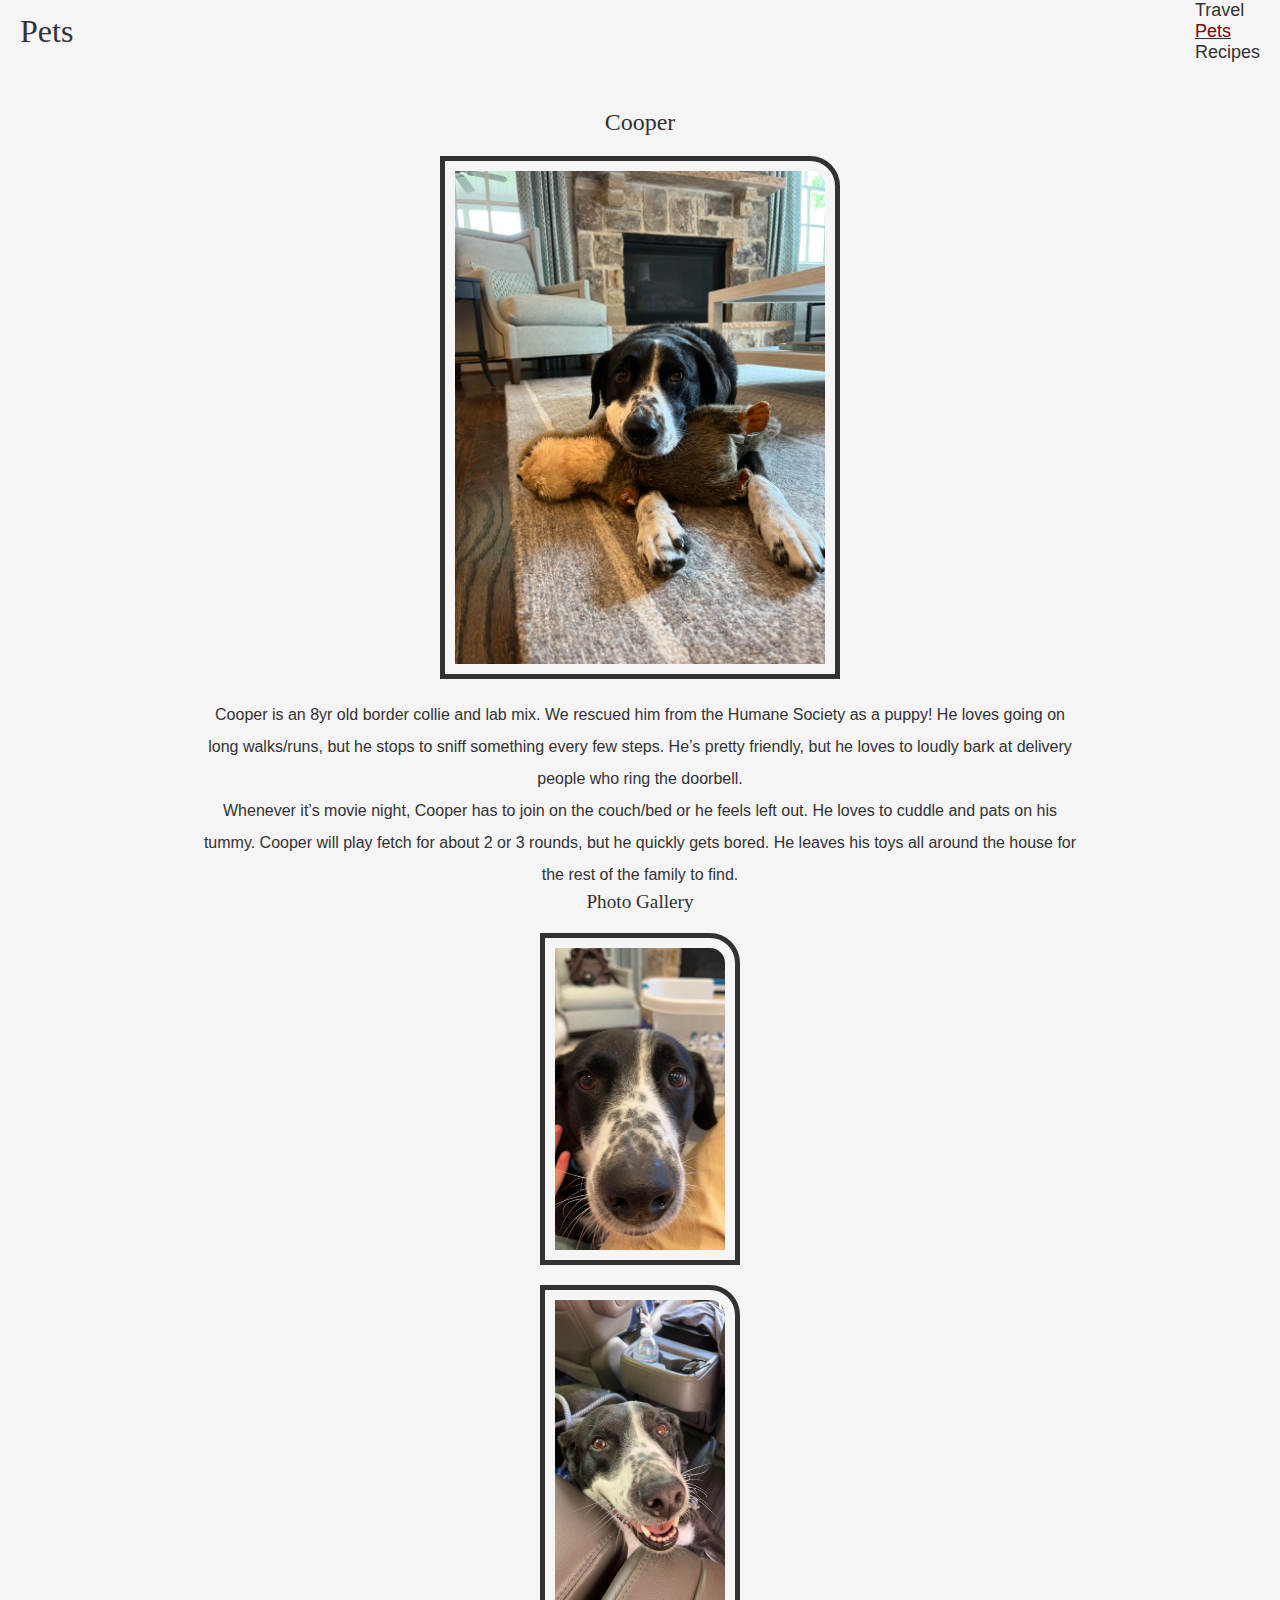
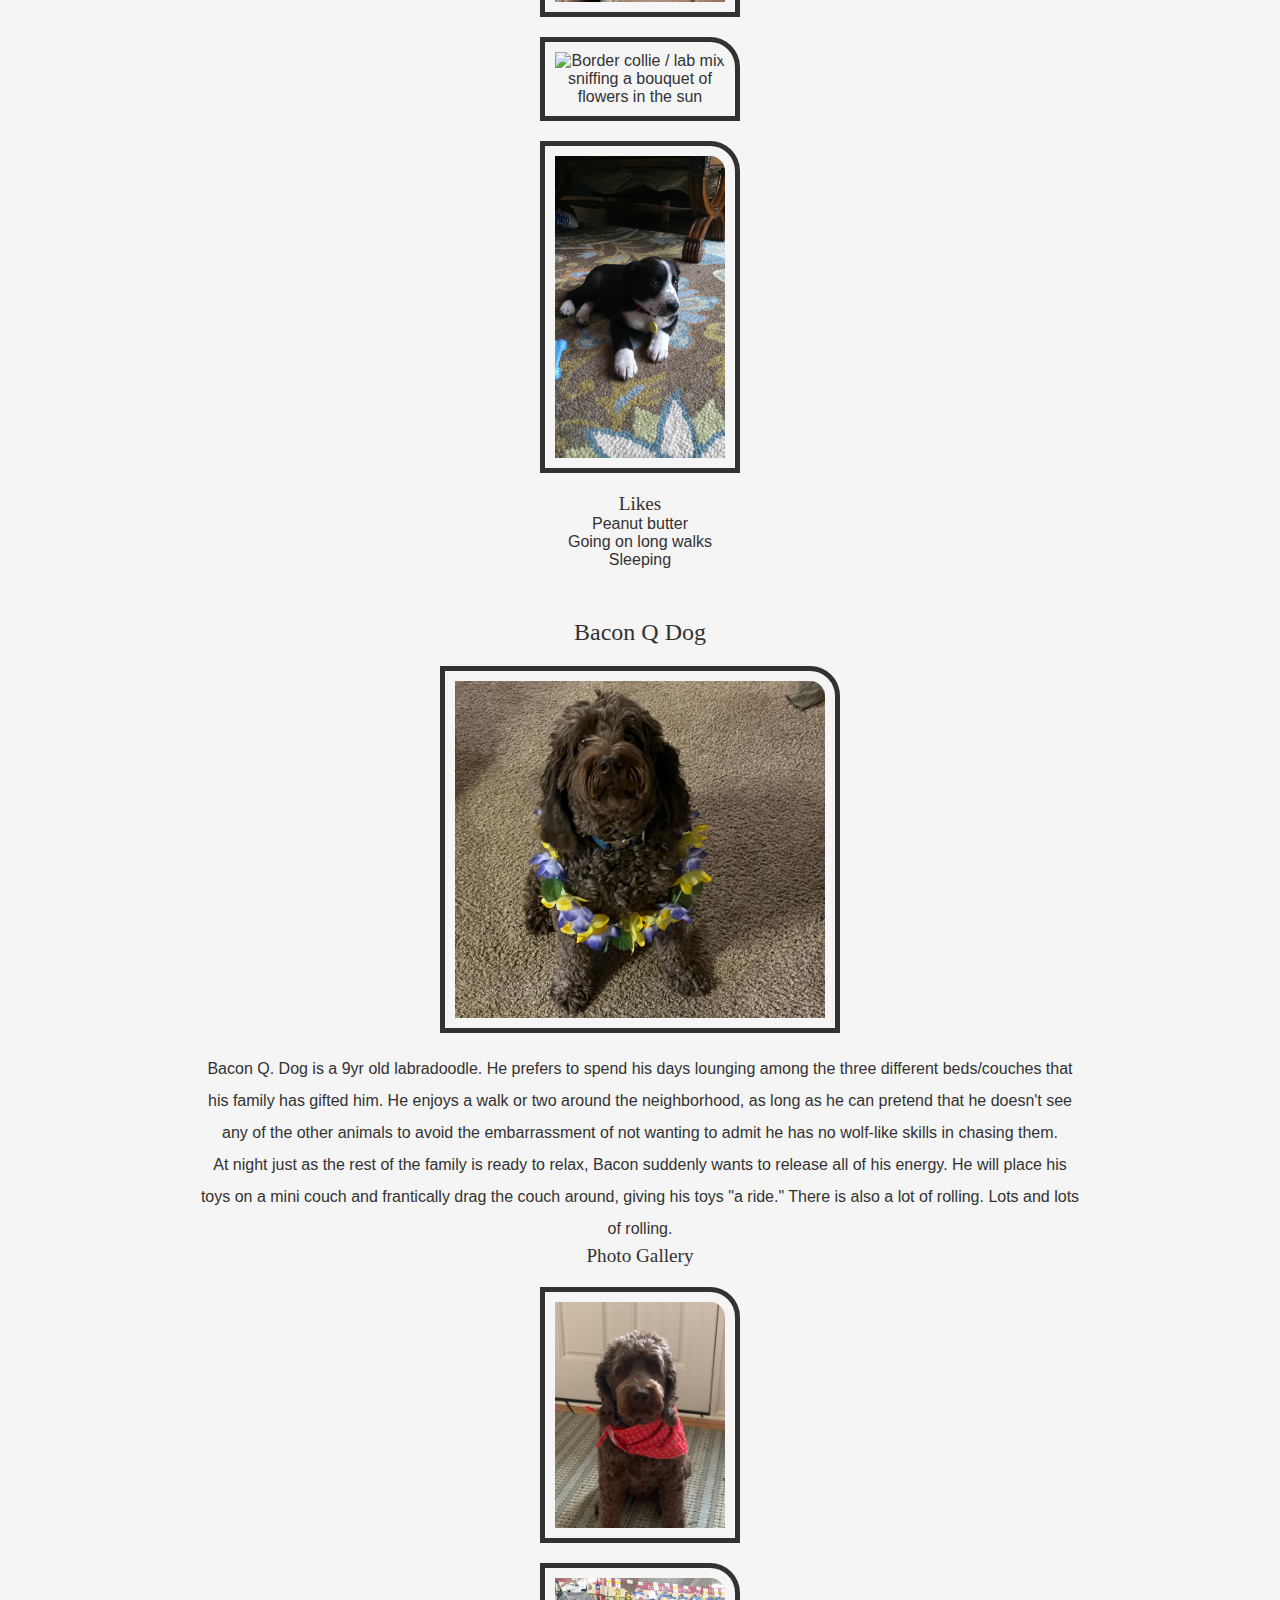
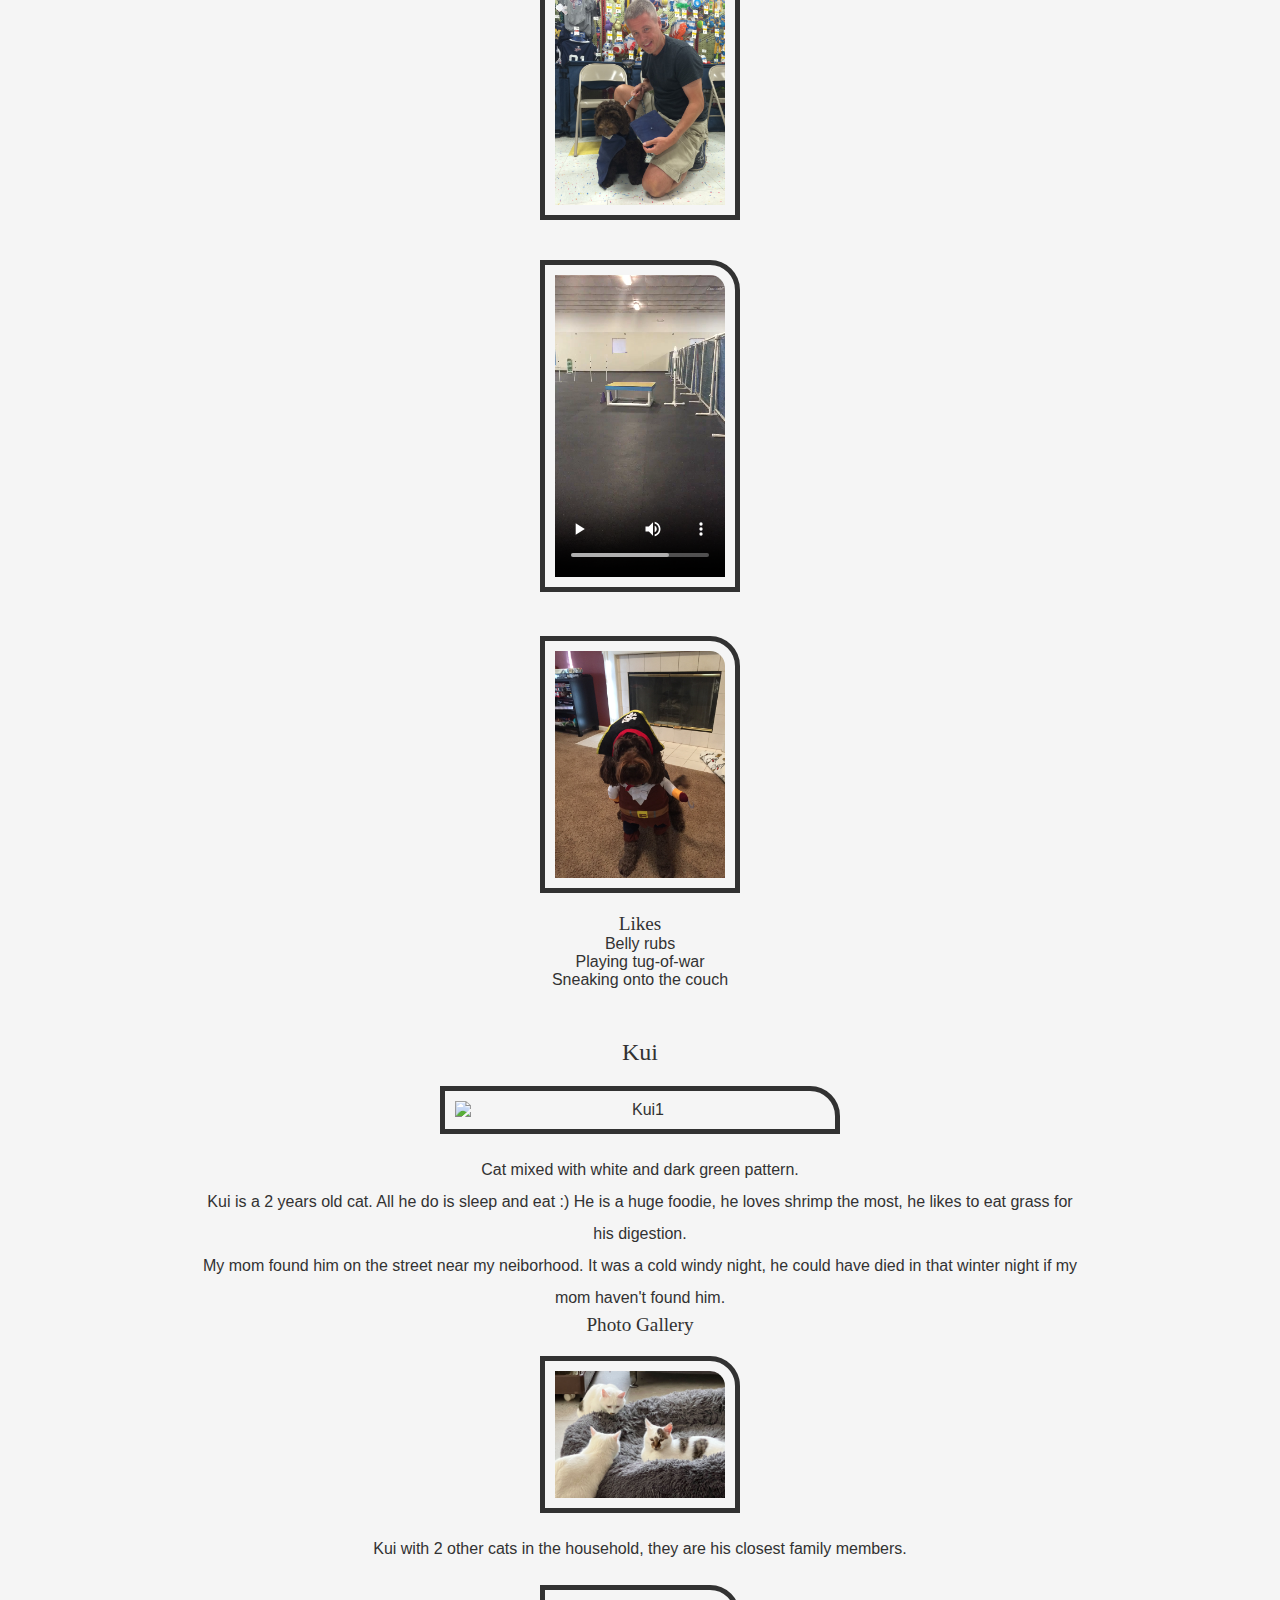
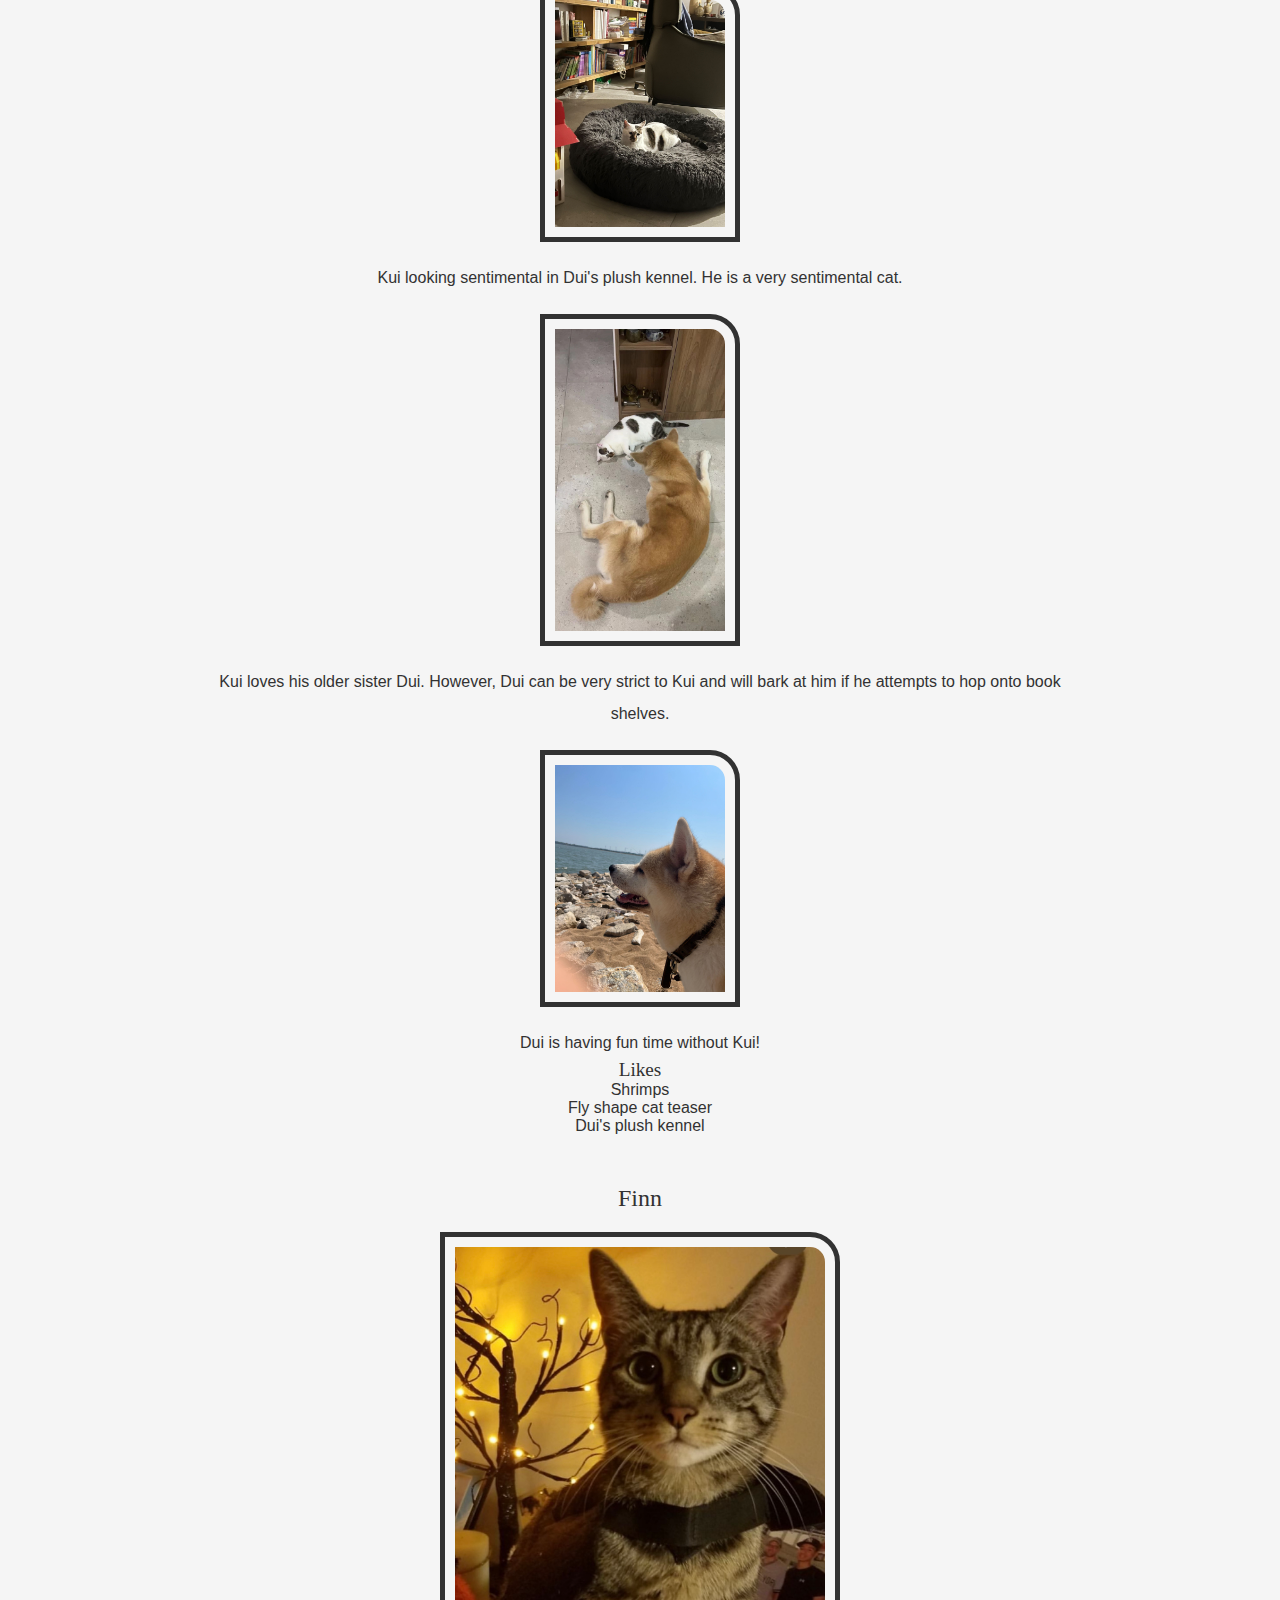
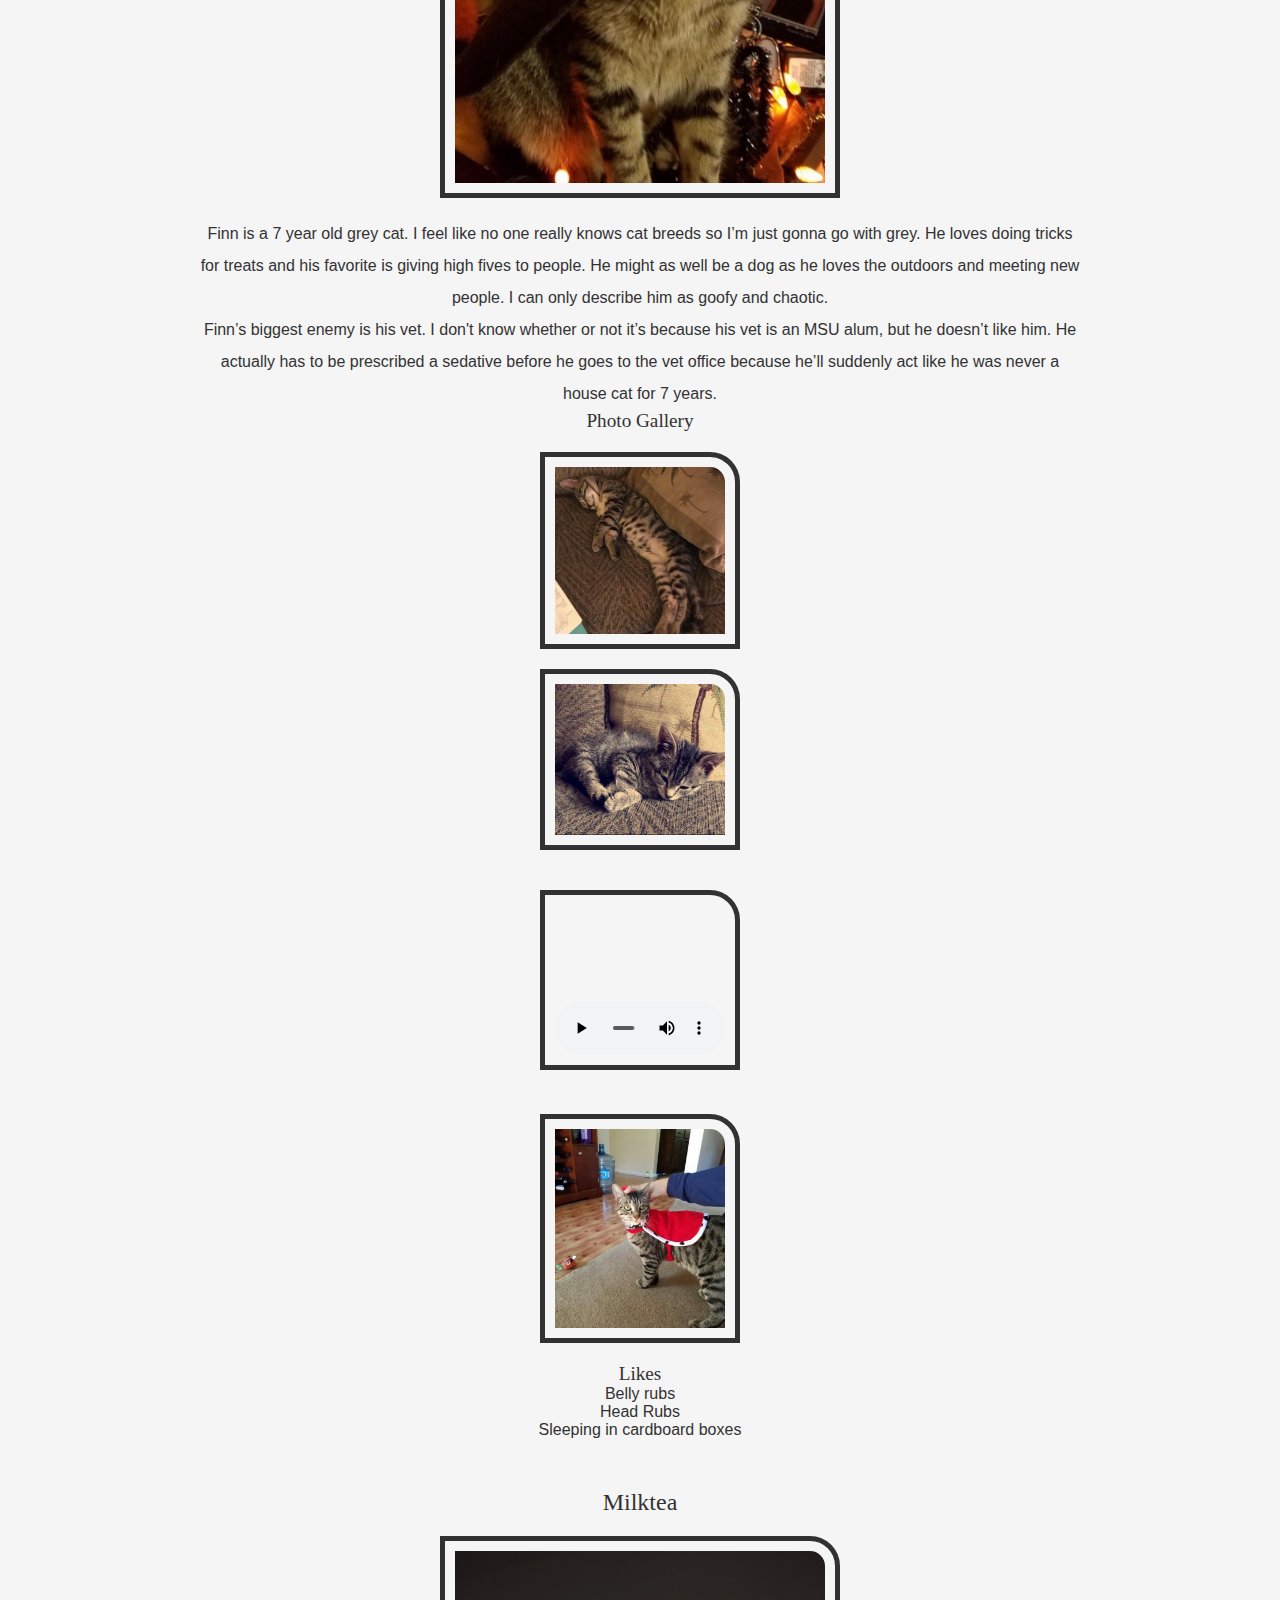
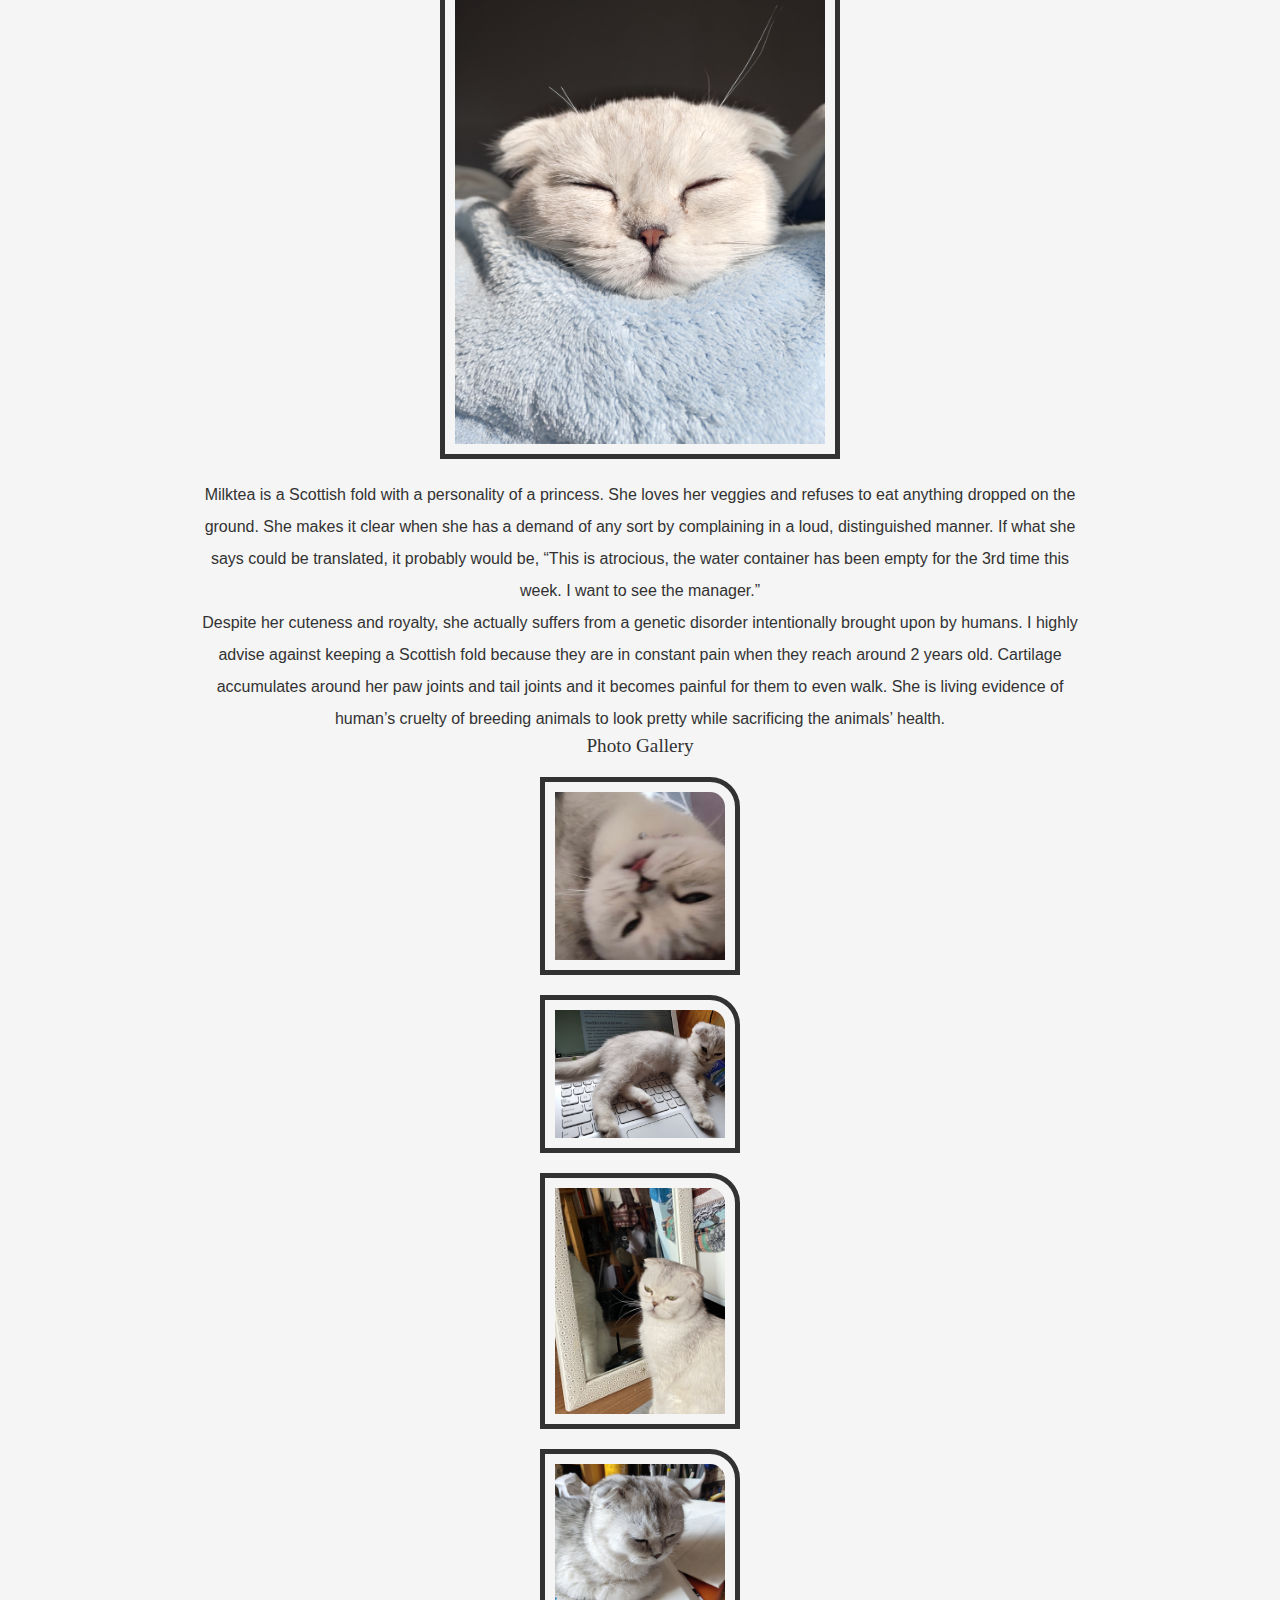
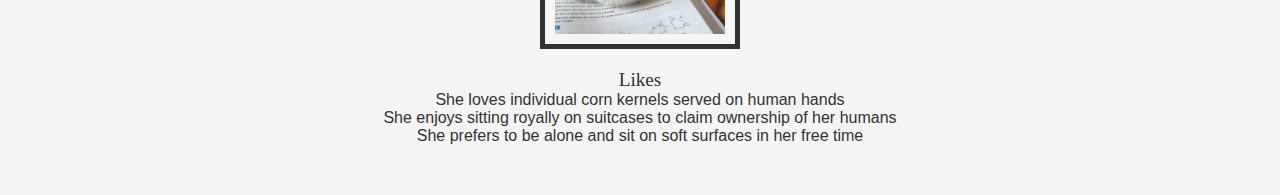
==== pets.html @ 03258609 "first commit" ====
<!DOCTYPE html>
<html lang="en">
<head>
    <meta charset="UTF-8">
    <meta name="viewport" content="width=device-width, initial-scale=1.0">
    <link rel="stylesheet" href="css/reset.css">
    <link rel="stylesheet" href="css/style.css">
    <title>Document</title>
</head>
<body>

    <header>

        <h1>Pets</h1>

        <!-- <input type="checkbox" id="menu-toggle">
        <label for="menu-toggle" class="menu-icon">
        <div class="bar"></div>
        <div class="bar"></div>
        <div class="bar"></div>
        </label> -->

        <nav tabindex="0">
        <ul class="menubar">
            <li class="menuitem">
            <a href="index.html">Travel</a>
            </li>
            <li class="menuitem">
            <a class="selected" href="pets.html">Pets</a>
            </li>
            <li class="menuitem">
            <a href="recipes.html">Recipes</a>
            </li>
        </ul>
        </nav>

    </header>

    <a href="#main" class="skipToMain">Skip to main content</a>
    

    <main id="main">
        <!-- PET 1 -->
        <div class="pet">
            <div class="pet-info">
                <h2>Cooper</h2>
                <img src ="images/cooper.jpeg" alt="Border collie and lab mix laying his head on his stuffed animal toy" width="400">
                
                <p>Cooper is an 8yr old border collie and lab mix. We rescued him from the Humane Society as a puppy! He loves going on long walks/runs, but he stops to sniff something every few steps. He’s pretty friendly, but he loves to loudly bark at delivery people who ring the doorbell.</p>
                
                <p>Whenever it’s movie night, Cooper has to join on the couch/bed or he feels left out. He loves to cuddle and pats on his tummy. Cooper will play fetch for about 2 or 3 rounds, but he quickly gets bored. He leaves his toys all around the house for the rest of the family to find.</p>
                <h3>Photo Gallery</h3>
                
                <img src ="images/cooper_closeup.JPG" alt="Border collie / lab mix putting his face close to the camera" width="200">
                <img src ="images/cooper_smiling.JPG" alt="Black and white colored dog smiling directly at the camera" width="200">
                <img src ="images/cooper_flowers.jpeg" alt="Border collie / lab mix sniffing a bouquet of flowers in the sun" width="200">
                <img src ="images/cooper_puppy.JPG" alt="Small border collie / lab mix puppy laying on the carpet" width="200">
                
                <h3>Likes</h3>
                
                <ul>
                    <li>Peanut butter</li>
                    <li>Going on long walks</li>
                    <li>Sleeping</li>
                </ul>
            </div>
            
            
            <!--Chloe Emch-->
        </div>

        <!-- PET 2 -->
        <div class="pet">
            <div class="pet-info">
                <h2>Bacon Q Dog</h2>
                <img src="images/bacon.jpg" width = "400" alt="Brown labradoodle wearing colorful lei">
                <p>Bacon Q. Dog is a 9yr old labradoodle. He prefers to spend his days lounging among the three different beds/couches that his family has gifted him. He enjoys a walk or two around the neighborhood, as long as he can pretend that he doesn't see any of the other animals to avoid the embarrassment of not wanting to admit he has no wolf-like skills in chasing them.</p>
                <P>At night just as the rest of the family is ready to relax, Bacon suddenly wants to release all of his energy. He will place his toys on a mini couch and frantically drag the couch around, giving his toys "a ride." There is also a lot of rolling. Lots and lots of rolling.</P>
                <h3>Photo Gallery</h3>
                <img src="images/bacon_bandana.JPG" width ="200" alt = "Brown labradoodle wearing an orange bandana">
                <img src="images/bacon_graduation.JPG"  width ="200" alt="Small labradoodle puppy wearing a graduation cap and gown">
                <video width="200"  controls>
                    <source src="images/bacon_agility.mov">
                    Your browser does not support the video tag.  This was a video of a girl and dog demonstrating a sit and stay procedure
                </video>
                <img src="images/bacon_halloween.JPG"  width ="200" alt="Brown labradoodle wearing a pirate costume">
                <h3>Likes</h3>
                <ul>
                    <li>Belly rubs</li>
                    <li>Playing tug-of-war</li>
                    <li>Sneaking onto the couch</li>
                </ul>
            </div>
            <!-- Colleen van Lent -->
        </div>
        
        <!-- PET 3 -->
        <div class="pet">
            <div class="pet-info">
                <div>
                    <h2>Kui</h2>
                    <img src="images/Kui1.jpeg" width = 400 alt = "Kui1">
                    <p>Cat mixed with white and dark green pattern.</p>
                    <p>
                        Kui is a 2 years old cat. All he do is sleep and eat :)
                        He is a huge foodie, he loves shrimp the most, he likes to eat grass for his digestion.
                    </p>
                    <p>
                        My mom found him on the street near my neiborhood.
                        It was a cold windy night, he could have died in that winter night if my mom haven't found him.
                    </p>
                </div>
                <div>
                    <h3>Photo Gallery</h3>
                    <img src="images/Kui2.jpeg" width = 200 alt = "Kui2">
                    <p>Kui with 2 other cats in the household, they are his closest family members.</p>
                    <img src="images/Kui3.jpeg" width = 200 alt = "Kui3">
                    <p>Kui looking sentimental in Dui's plush kennel. He is a very sentimental cat.</p>
                    <img src="images/KuiDui.jpeg" width = 200 alt = "KuiDui">
                    <p>Kui loves his older sister Dui. However, Dui can be very strict to Kui and will bark at him if he attempts to hop onto book shelves.</p>
                    <img src="images/Dui.jpeg" width = 200 alt = "Dui1">
                    <p>Dui is having fun time without Kui!</p>
                </div>
                <div>
                    <h3>Likes</h3>
                    <ul>
                        <li>Shrimps</li>
                        <li>Fly shape cat teaser</li>
                        <li>Dui's plush kennel</li>
                    </ul>
                    <!--THIS LINE IS COMMENT FOR DAQI ZHOU-->
                </div>
            </div>
        </div>

        <!-- PET 4 -->
        <div class="pet">
            <div class="pet-info">
                <h2> Finn </h2>
                <img src ="images/Finn_Halloween.jpg" width = "400" alt = "Finn wears a bat costume for halloween">
                <p>Finn is a 7 year old grey cat. I feel like no one really knows cat breeds so I’m just gonna go with grey. He loves doing tricks for treats and his favorite is giving high fives to people. He might as well be a dog as he loves the outdoors and meeting new people. I can only describe him as goofy and chaotic. </p>
                <p>Finn’s biggest enemy is his vet. I don't know whether or not it’s because his vet is an MSU alum, but he doesn’t like him. He actually has to be prescribed a sedative before he goes to the vet office because he’ll suddenly act like he was never a house cat for 7 years.</p>
                
                <h3>Photo Gallery </h3>
                <img src="images/Finn_Shlumped.jpg" width = "200" alt = "Finn is exhausted after a long day of doing absolutely nothing">
                <img src="images/Finn_Kitten.jpg" width = "200" alt = "A few days after we adopted Finn. He’s just posing for the camera">
                <video width = "200" controls>
                        <source src="images/Finn_jumpscare.mov">
                </video>
                <img src="images/Finn_GOAT.jpg" width = "200" alt = "Finn dressed up as the king he is for Halloween ">
                
                <h3>Likes</h3>
                <ul>
                    <li>Belly rubs</li>
                    <li>Head Rubs</li>
                    <li>Sleeping in cardboard boxes</li>
                </ul>
            </div>
            
            <!-- Lauren Rodriguez -->
        </div>

        <!-- PET 5 -->
        <div class="pet">
            <div class="pet-info">
                <h2>Milktea</h2>
                <img src="images/Main.JPG" width="400" alt= "Milktea taking nap">
                <p>
                    Milktea is a Scottish fold with a personality of a princess. She loves her veggies and refuses to eat anything dropped on the ground. She makes it clear when she has a demand of any sort by complaining in a loud, distinguished manner. If what she says could be translated, it probably would be, “This is atrocious, the water container has been empty for the 3rd time this week. I want to see the manager.”
                </p>
                <p>
                    Despite her cuteness and royalty, she actually suffers from a genetic disorder intentionally brought upon by humans. I highly advise against keeping a Scottish fold because they are in constant pain when they reach around 2 years old. Cartilage accumulates around her paw joints and tail joints and it becomes painful for them to even walk. She is living evidence of human’s cruelty of breeding animals to look pretty while sacrificing the animals’ health.
                </p>
                <h3>Photo Gallery</h3>
                <img src="images/Milktea_comfy.jpg" width="200" alt="Milktea enjoying a good massage">
                <img src="images/Milktea_laptop.JPG" width="200" alt="Baby Milktea On Laptop">
                <img src="images/Milktea_mirror.jpeg" width="200" alt="Milktea sighting at mirror">
                <img src="images/Milktea_catbox.JPG" width="200" alt="Milktea Catbox position">
                
                <h3>Likes</h3>
                <ul>
                    <li>She loves individual corn kernels served on human hands            </li>
                    <li>She enjoys sitting royally on suitcases to claim ownership of her humans
                    </li>
                    <li>She prefers to be alone and sit on soft surfaces in her free time
                    </li>
                </ul>
            </div>

            <!--Olive Ren-->
        </div>


    </main>
</body>
</html>
---- css/style.css ----
/* Background color: beige #DDD0C8
   Text Color: Dark Gray #323232
   Heading Colors: Dark Gray
*/
html {
    scroll-behavior: smooth;
    font-family: 'Segoe UI', Tahoma, Geneva, Verdana, sans-serif;
}

header {
    /* padding: 20px 0; */
    display: flex;
    justify-content: space-between;
    align-items: center;
    color: #323232;
    margin: 0px 10px;
}

body {
    margin: 0px 10px;
    /* font-family: sans-serif; */
    background-color: #DDD0C8;
    color: #323232; 
}

/* HEADING STYLING */
h1 {
    font-family: 'Times New Roman', Times, serif;
    color: #323232;
    text-align: center;
    font-size: xx-large;
}

h2, h3 {
    font-family: 'Times New Roman', Times, serif;
    color: #323232;
}

h2 {
    font-size: x-large;
}

h3 {
    font-size: larger;
}

/* LINK STYLING */
a {
    text-decoration: none;
    color: #323232;
    font-size: large;   
}

.skipToMain {
    display: hidden;
    position: relative;
    top: -400px;
}

a:hover {
    color: gray;
} 
.selected {
    text-decoration: underline;
    text-decoration-color: #323232;
    color: maroon
}
/* PARAGRAPH STYLING */
p {
    line-height: 32px;  
}

/* RECIPE STYLING */
.recipe {
    margin: 0;
    padding: 0;
    margin-top: 25px;
    margin-bottom: 50px;
    display: grid;
    grid-template-columns: 15% 70% 15%;
    /* gap: 15px; */
}

.recipe-info {
    grid-column: 2; /* Place the box in the middle column */
    margin: 0 auto; /* Center horizontally within the middle column */
    text-align: center; /* Center the text within the box */
}

/* PET STYLING */
.pet {
    margin: 0;
    padding: 0;
    margin-top: 25px;
    margin-bottom: 50px;
    display: grid;
    grid-template-columns: 15% 70% 15%;
    /* gap: 15px; */
}

.pet-info {
    grid-column: 2; /* Place the box in the middle column */
    margin: 0 auto; /* Center horizontally within the middle column */
    text-align: center; /* Center the text within the box */
}

/* LOCATION styling */
.location {
    margin: 0;
    padding: 0;
    margin-top: 25px;
    margin-bottom: 50px;
    display: grid;
    grid-template-columns: 15% 70% 15%;
    /* gap: 15px; */
}

.location-info {
    grid-column: 2; /* Place the box in the middle column */
    margin: 0 auto; /* Center horizontally within the middle column */
    text-align: center; /* Center the text within the box */
}

.photo-gallery {
    grid-column: 2; /* Place the box in the middle column */
    margin: 0 auto; /* Center horizontally within the middle column */
    text-align: center; /* Center the text within the box */

}

/* PHOTO GALLERY STYLING */
.static {
    display: none;
}

@media screen and (prefers-reduced-motion: reduce){

    html {
        scroll-behavior: auto; /* Removes scroll animation */
    }
  
    .skipToMain {
      -webkit-transition: none; /* sets to default setting */
      transition: none;        /* sets to default setting */
     }  

    .gif {
        display: none;
    }

    .static {
        display: block;
    }


  }

img {
    border: solid 5px;
    margin: 0 auto;
    margin-top: 20px;
    margin-bottom: 20px;
    display: block;
    padding: 10px;
    border-top-right-radius: 30px;
}

video {
    border: solid 5px;
    margin: 20px 0px;
    padding: 10px;
    border-top-right-radius: 30px;
}

/* Larger views (NOT COMPLETED) */
@media screen and (min-width: 768px) {
    
    body {
        background-color: whitesmoke;
    }

    .skipToMain {
        position: relative;
        top: -100px;
        text-transform: uppercase;
        display: block;
    }

    .skipToMain:focus {
        position: absolute;
        top: 20px;
    }

    :focus {
        border: solid 2px;
    }
      
}
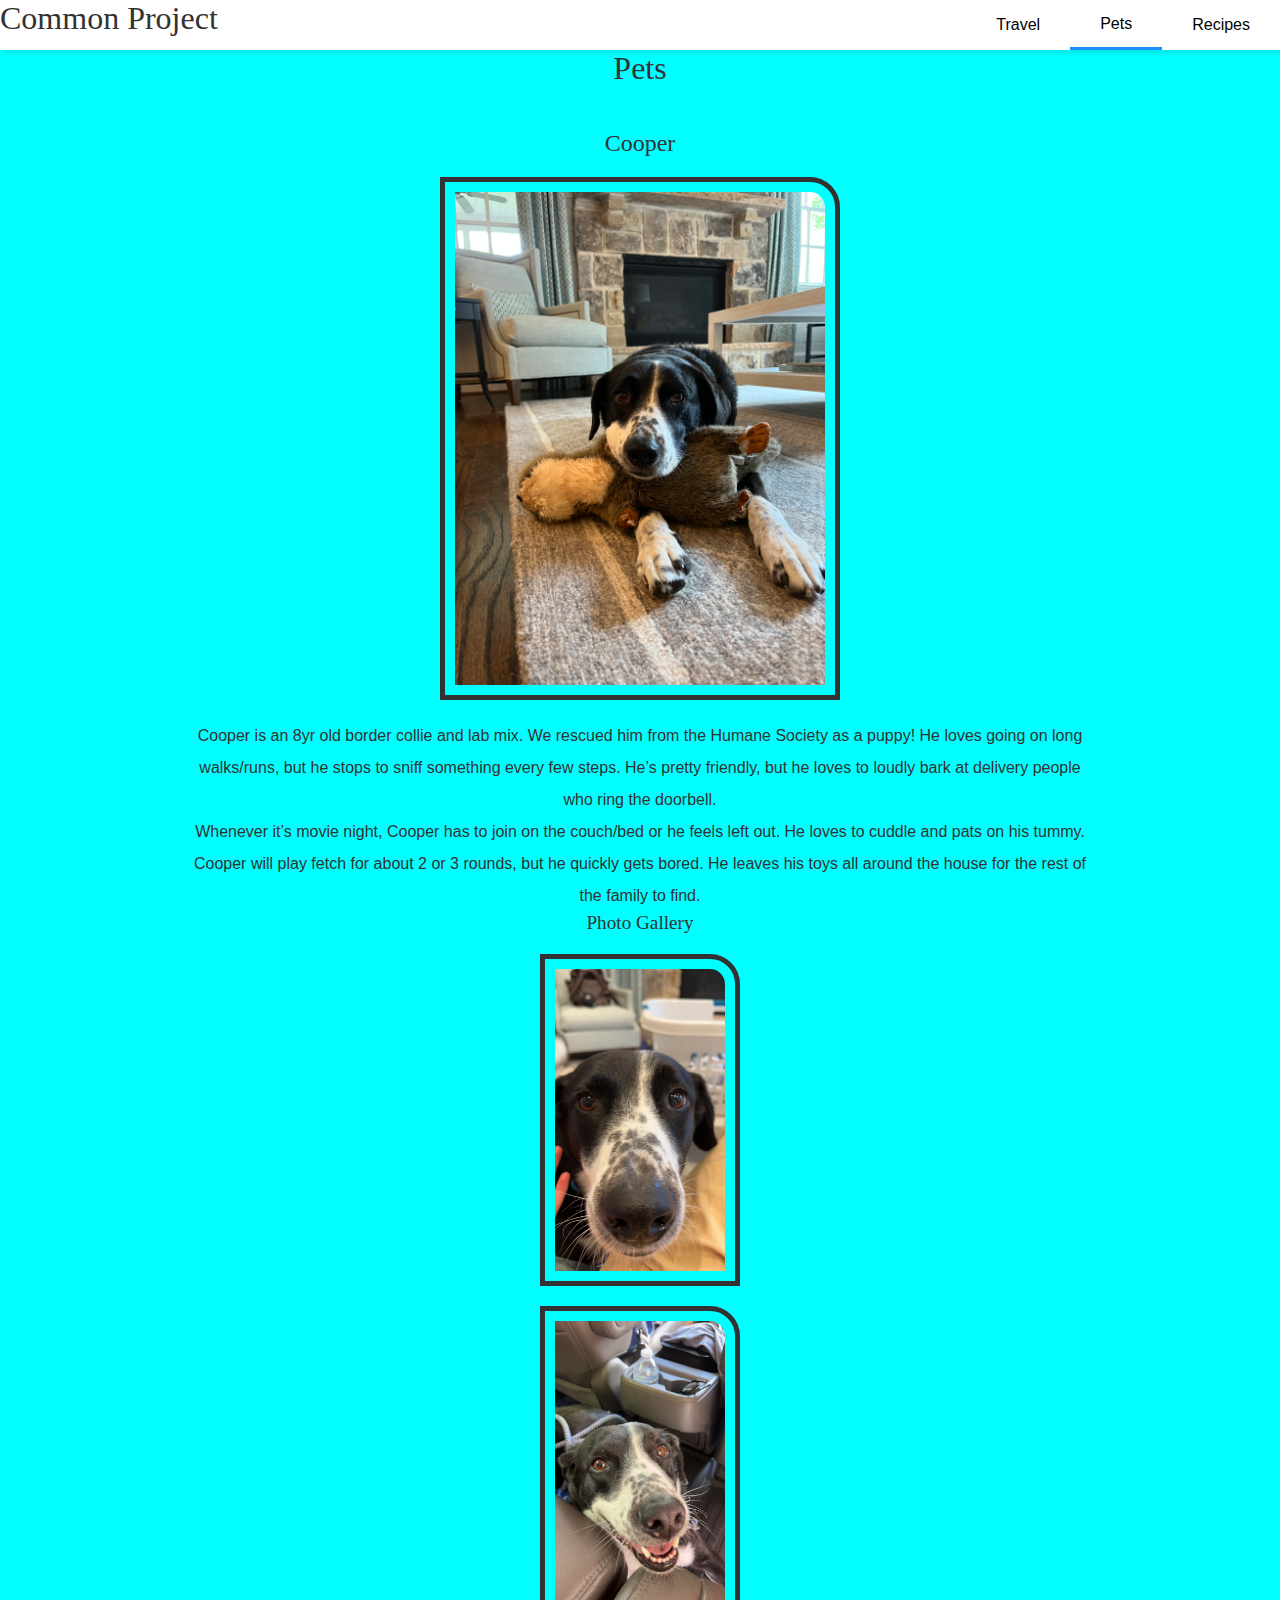
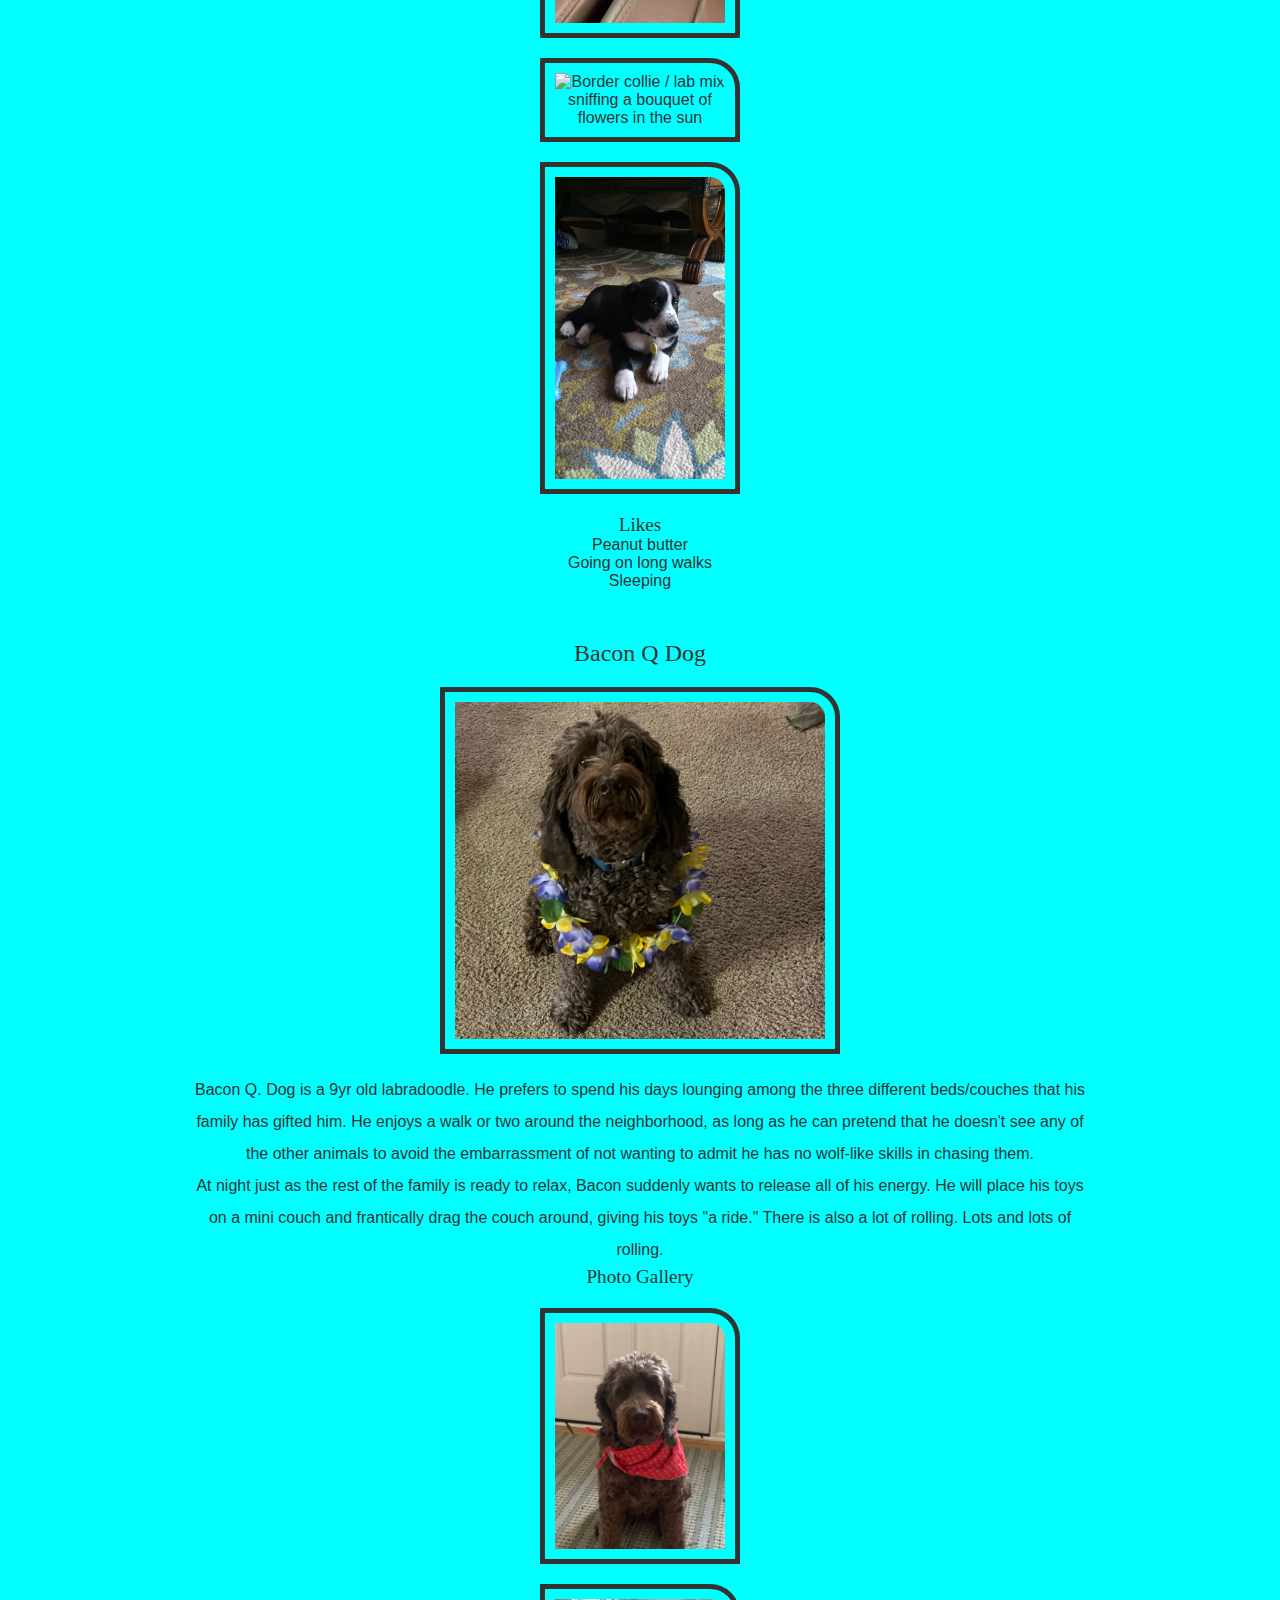
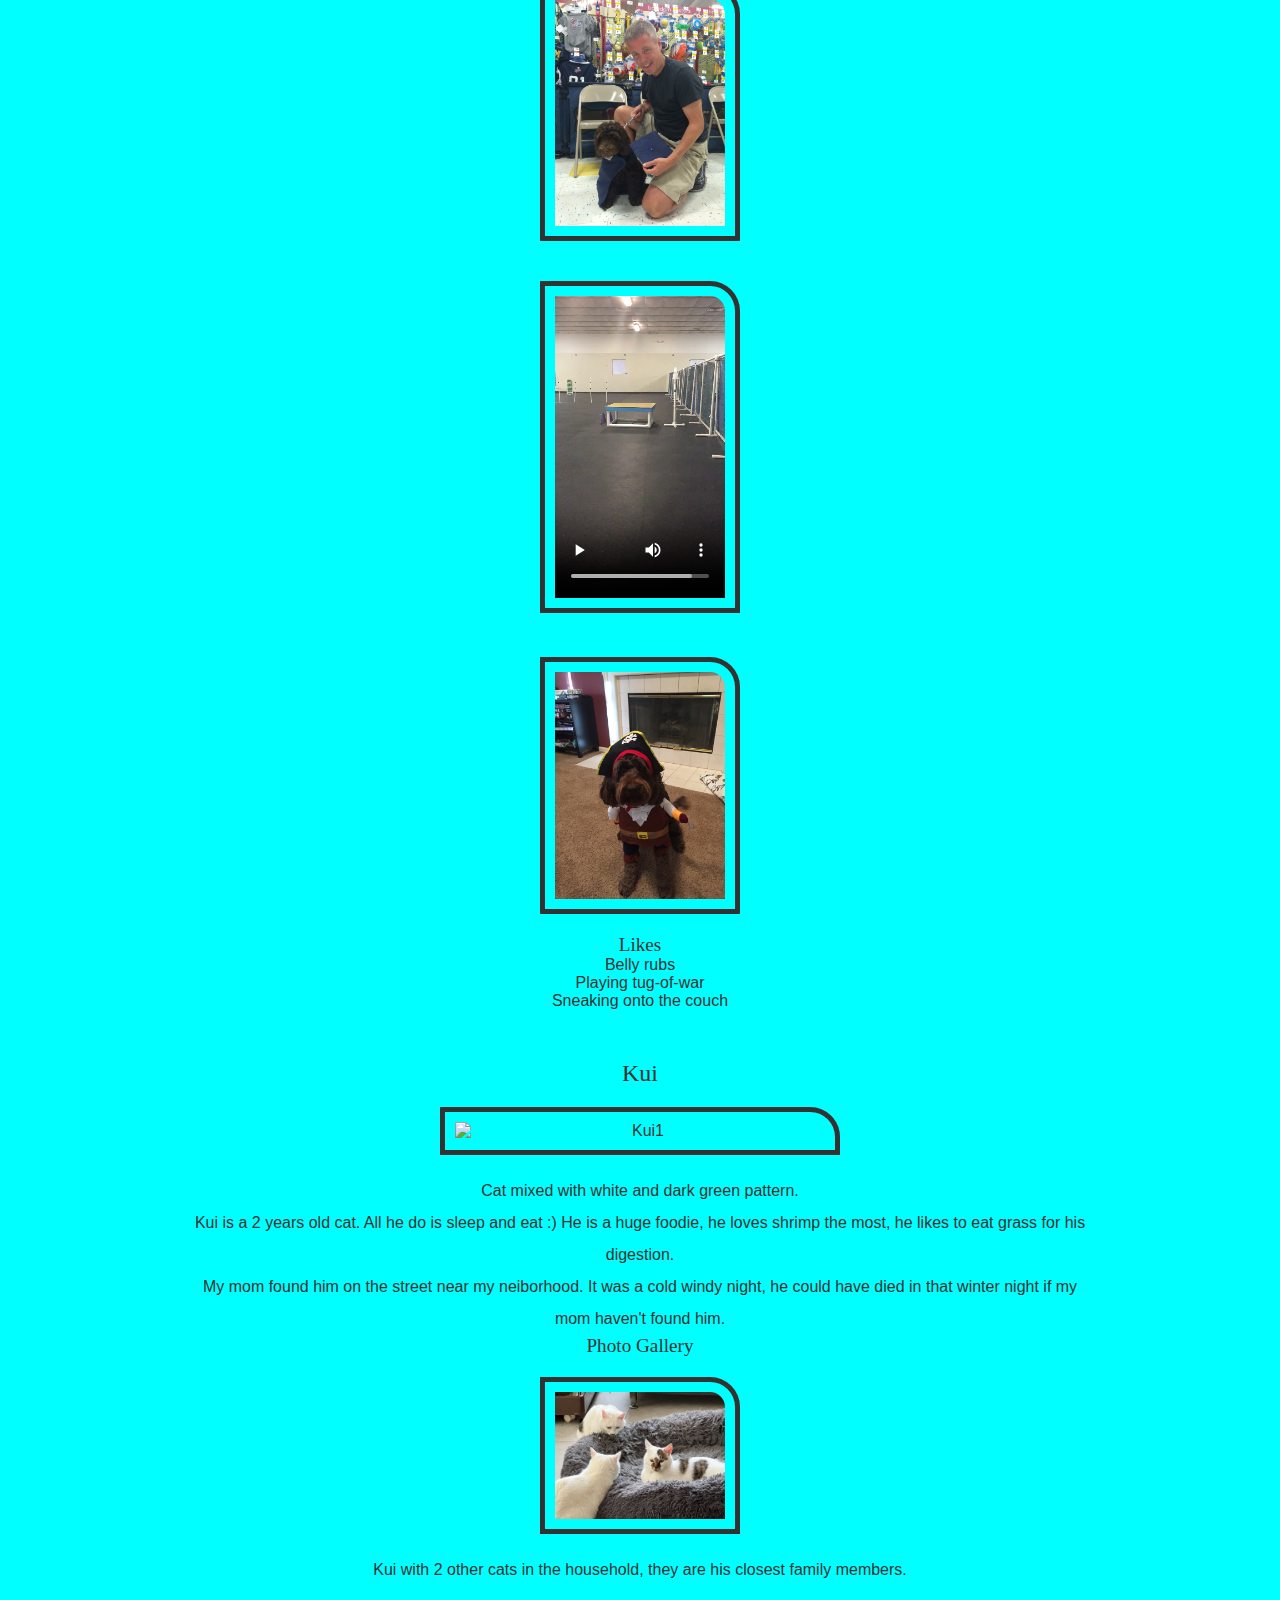
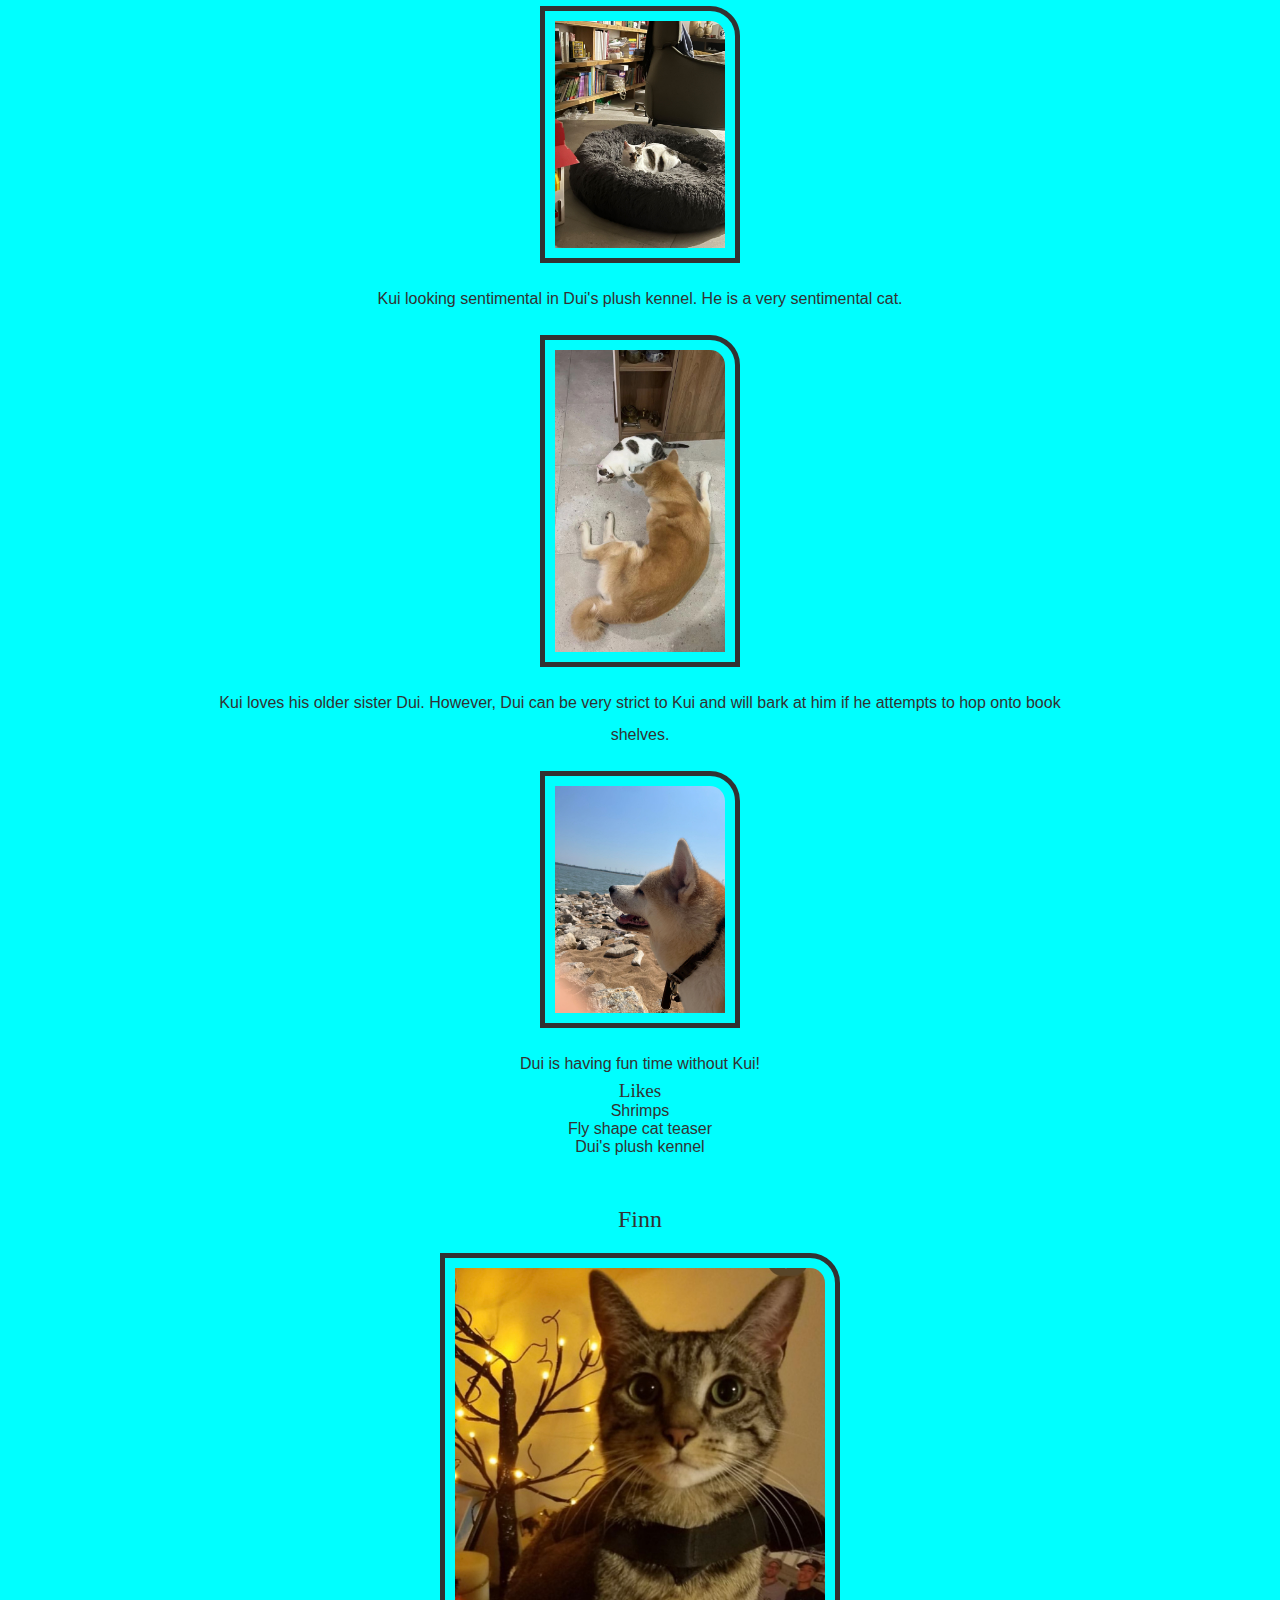
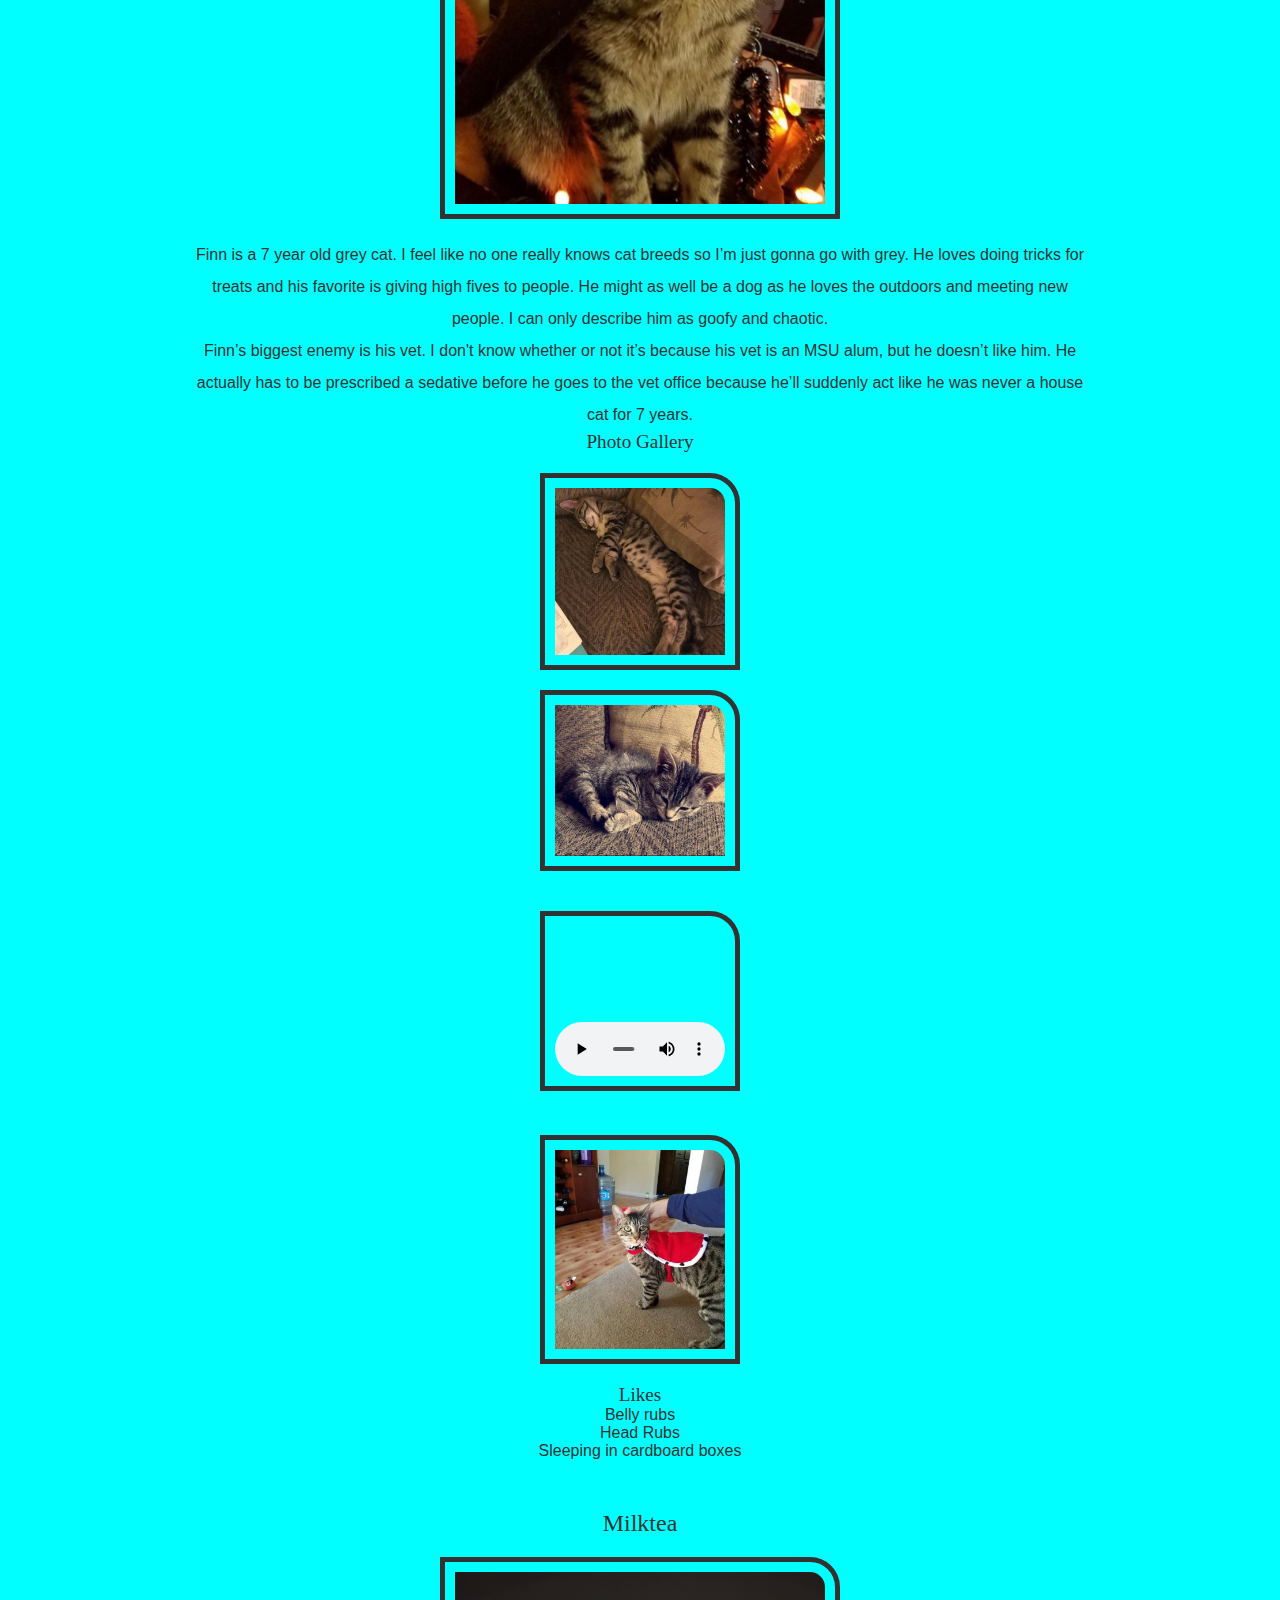
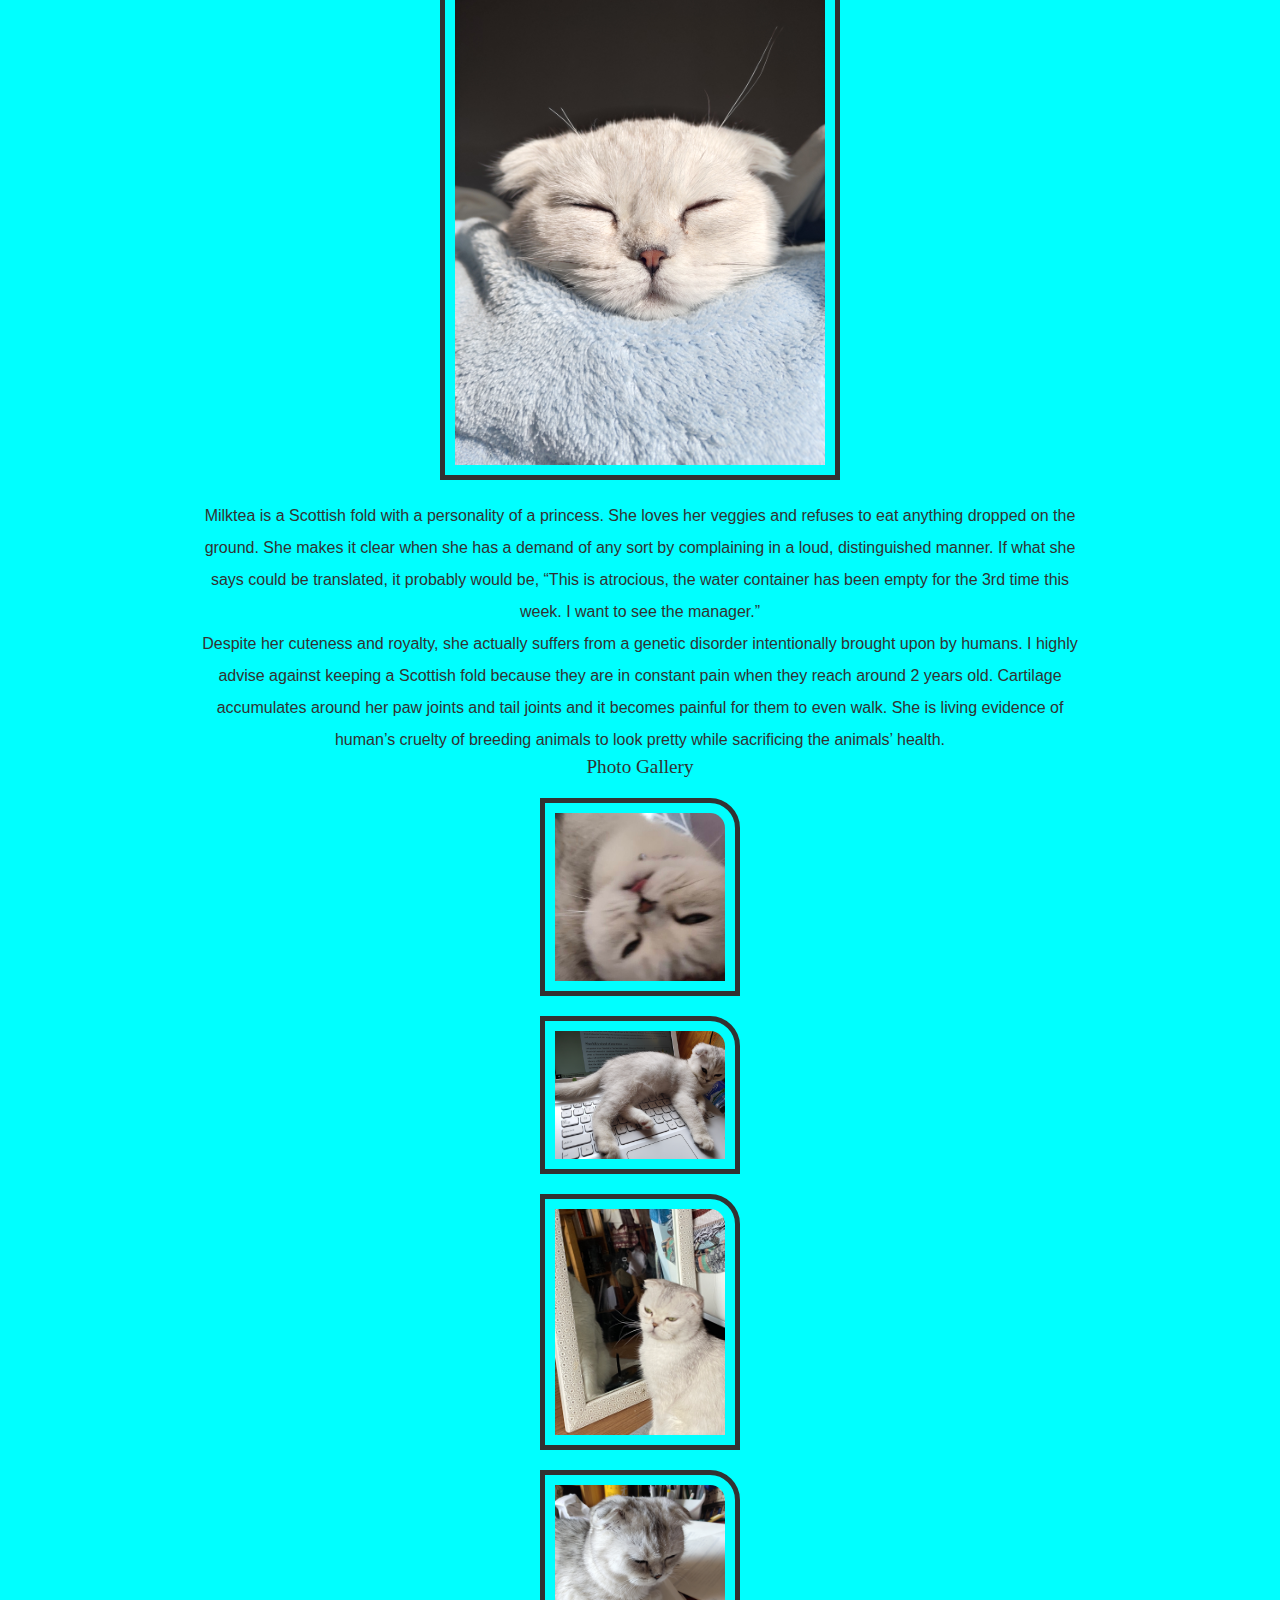
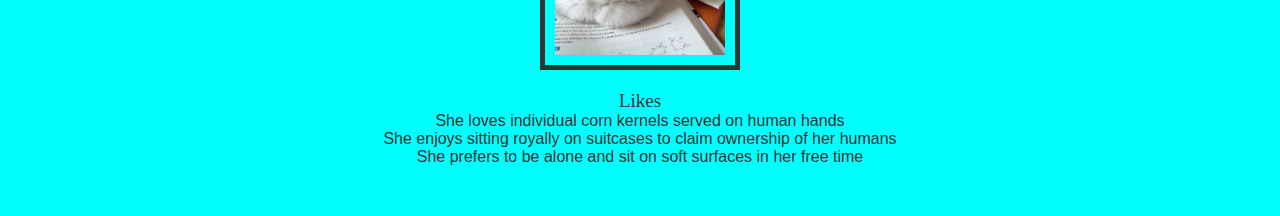
==== commit 72651ae5: "updated navigation for mobile & tablet view" ====
--- a/pets.html
+++ b/pets.html
@@ -11,28 +11,34 @@
 
     <header>
 
+        <nav>
+            <ul class="side-menu">
+                <li onclick=closeMenu()><a href="#"><svg xmlns="http://www.w3.org/2000/svg" height="26" viewBox="0 -960 960 960" width="26"><path d="m256-200-56-56 224-224-224-224 56-56 224 224 224-224 56 56-224 224 224 224-56 56-224-224-224 224Z"/></svg></a></li>
+                <li><a href="index.html">Travel</a></li>
+                <li id="selected"><a href="pets.html">Pets</a></li>
+                <li><a href="recipes.html">Recipes</a></li>
+            </ul>
+            <ul>
+                <li class="title">Common Project</li>
+                <li class="hideOnMobile"><a href="index.html">Travel</a></li>
+                <li id="selected" class="hideOnMobile"><a href="pets.html">Pets</a></li>
+                <li class="hideOnMobile"><a href="recipes.html">Recipes</a></li>
+                <li class="menu-button" onclick=openSideMenu()><a href="#"><svg xmlns="http://www.w3.org/2000/svg" height="26" viewBox="0 -960 960 960" width="26"><path d="M120-240v-80h720v80H120Zm0-200v-80h720v80H120Zm0-200v-80h720v80H120Z"/></svg></a></li>
+            </ul>
+        </nav>
+
         <h1>Pets</h1>
 
-        <!-- <input type="checkbox" id="menu-toggle">
-        <label for="menu-toggle" class="menu-icon">
-        <div class="bar"></div>
-        <div class="bar"></div>
-        <div class="bar"></div>
-        </label> -->
-
-        <nav tabindex="0">
-        <ul class="menubar">
-            <li class="menuitem">
-            <a href="index.html">Travel</a>
-            </li>
-            <li class="menuitem">
-            <a class="selected" href="pets.html">Pets</a>
-            </li>
-            <li class="menuitem">
-            <a href="recipes.html">Recipes</a>
-            </li>
-        </ul>
-        </nav>
+        <script>
+            function openSideMenu() {
+                const sideMenu = document.querySelector('.side-menu');
+                sideMenu.style.display = 'flex';
+            }
+            function closeMenu() {
+                const sideMenu = document.querySelector('.side-menu');
+                sideMenu.style.display = 'none';
+            }
+        </script>
 
     </header>
 
--- a/css/style.css
+++ b/css/style.css
@@ -2,25 +2,24 @@
    Text Color: Dark Gray #323232
    Heading Colors: Dark Gray
 */
+
+/* DEFAULT STYLING FOR THE PAGE  */
+*{
+    padding: 0;
+    margin: 0;
+    box-sizing: border-box;
+}
+
 html {
     scroll-behavior: smooth;
     font-family: 'Segoe UI', Tahoma, Geneva, Verdana, sans-serif;
 }
 
-header {
-    /* padding: 20px 0; */
-    display: flex;
-    justify-content: space-between;
-    align-items: center;
-    color: #323232;
-    margin: 0px 10px;
-}
-
 body {
-    margin: 0px 10px;
     /* font-family: sans-serif; */
     background-color: #DDD0C8;
     color: #323232; 
+    min-height: 100vh;
 }
 
 /* HEADING STYLING */
@@ -45,11 +44,6 @@
 }
 
 /* LINK STYLING */
-a {
-    text-decoration: none;
-    color: #323232;
-    font-size: large;   
-}
 
 .skipToMain {
     display: hidden;
@@ -57,14 +51,93 @@
     top: -400px;
 }
 
-a:hover {
-    color: gray;
-} 
-.selected {
-    text-decoration: underline;
-    text-decoration-color: #323232;
-    color: maroon
-}
+/* NAV STYLING */
+nav {
+    background-color: white;
+    box-shadow: 3px 3px 5px rgba(0,0,0,0.1);
+}
+
+nav ul {
+    width: 100%;
+    display: flex;
+    list-style: none;
+    justify-content: flex-end;
+    align-items: center;
+}
+
+nav li {
+    height: 50px;
+}
+
+nav a {
+    height: 100%;
+    padding: 0 30px;
+    text-decoration: none;
+    display: flex;
+    align-items: center;
+    color: black;
+}
+
+nav a:hover {
+    background-color: #f0f0f0;
+}
+
+nav li:first-child {
+    margin-right: auto;
+}
+
+.side-menu {
+    position: fixed;
+    top: 0;
+    right: 0;
+    width: 100%;
+    height: 100vh;
+    z-index: 500;
+    /* background-color: white; */
+    background-color: rgba(255,255,255,0.4);
+    box-shadow: -10px 0 10px rgba(0,0,0,0.1);
+    /* display: flex; */
+    flex-direction: column;
+    align-items: flex-start;
+    justify-content: flex-start;
+    backdrop-filter: blur(10px);
+    display: none;
+}
+
+.hideOnMobile {
+    display: none;
+}
+
+.side-menu li {
+    width: 100%;
+}
+
+.side-menu a {
+    width: 100%;
+}
+
+.title {
+    font-size: 2rem;
+    margin: 0;
+    padding: 0;
+    justify-content: center;
+    align-items: center;
+    font-family: 'Times New Roman', Times, serif;
+    text-align: center;
+}
+
+nav a:hover {
+    color: dodgerblue;
+}
+
+nav a:focus {
+    color: dodgerblue;
+}
+
+#selected {
+    border-bottom: 3px solid dodgerblue;
+}
+
 /* PARAGRAPH STYLING */
 p {
     line-height: 32px;  
@@ -95,7 +168,6 @@
     margin-bottom: 50px;
     display: grid;
     grid-template-columns: 15% 70% 15%;
-    /* gap: 15px; */
 }
 
 .pet-info {
@@ -172,16 +244,25 @@
     border-top-right-radius: 30px;
 }
 
-/* Larger views (NOT COMPLETED) */
+/* Tablet view */
 @media screen and (min-width: 768px) {
+
     
     body {
         background-color: whitesmoke;
     }
 
+    .hideOnMobile {
+        display: flex;
+    }
+
+    .menu-button {
+        display: none;
+    }
+
     .skipToMain {
         position: relative;
-        top: -100px;
+        top: -500px;
         text-transform: uppercase;
         display: block;
     }
@@ -196,3 +277,13 @@
     }
       
 }
+
+/* DESKTOP VIEW */
+@media screen and (min-width: 1200px) {
+
+    body {
+        background-color: cyan;
+    }
+
+
+}
